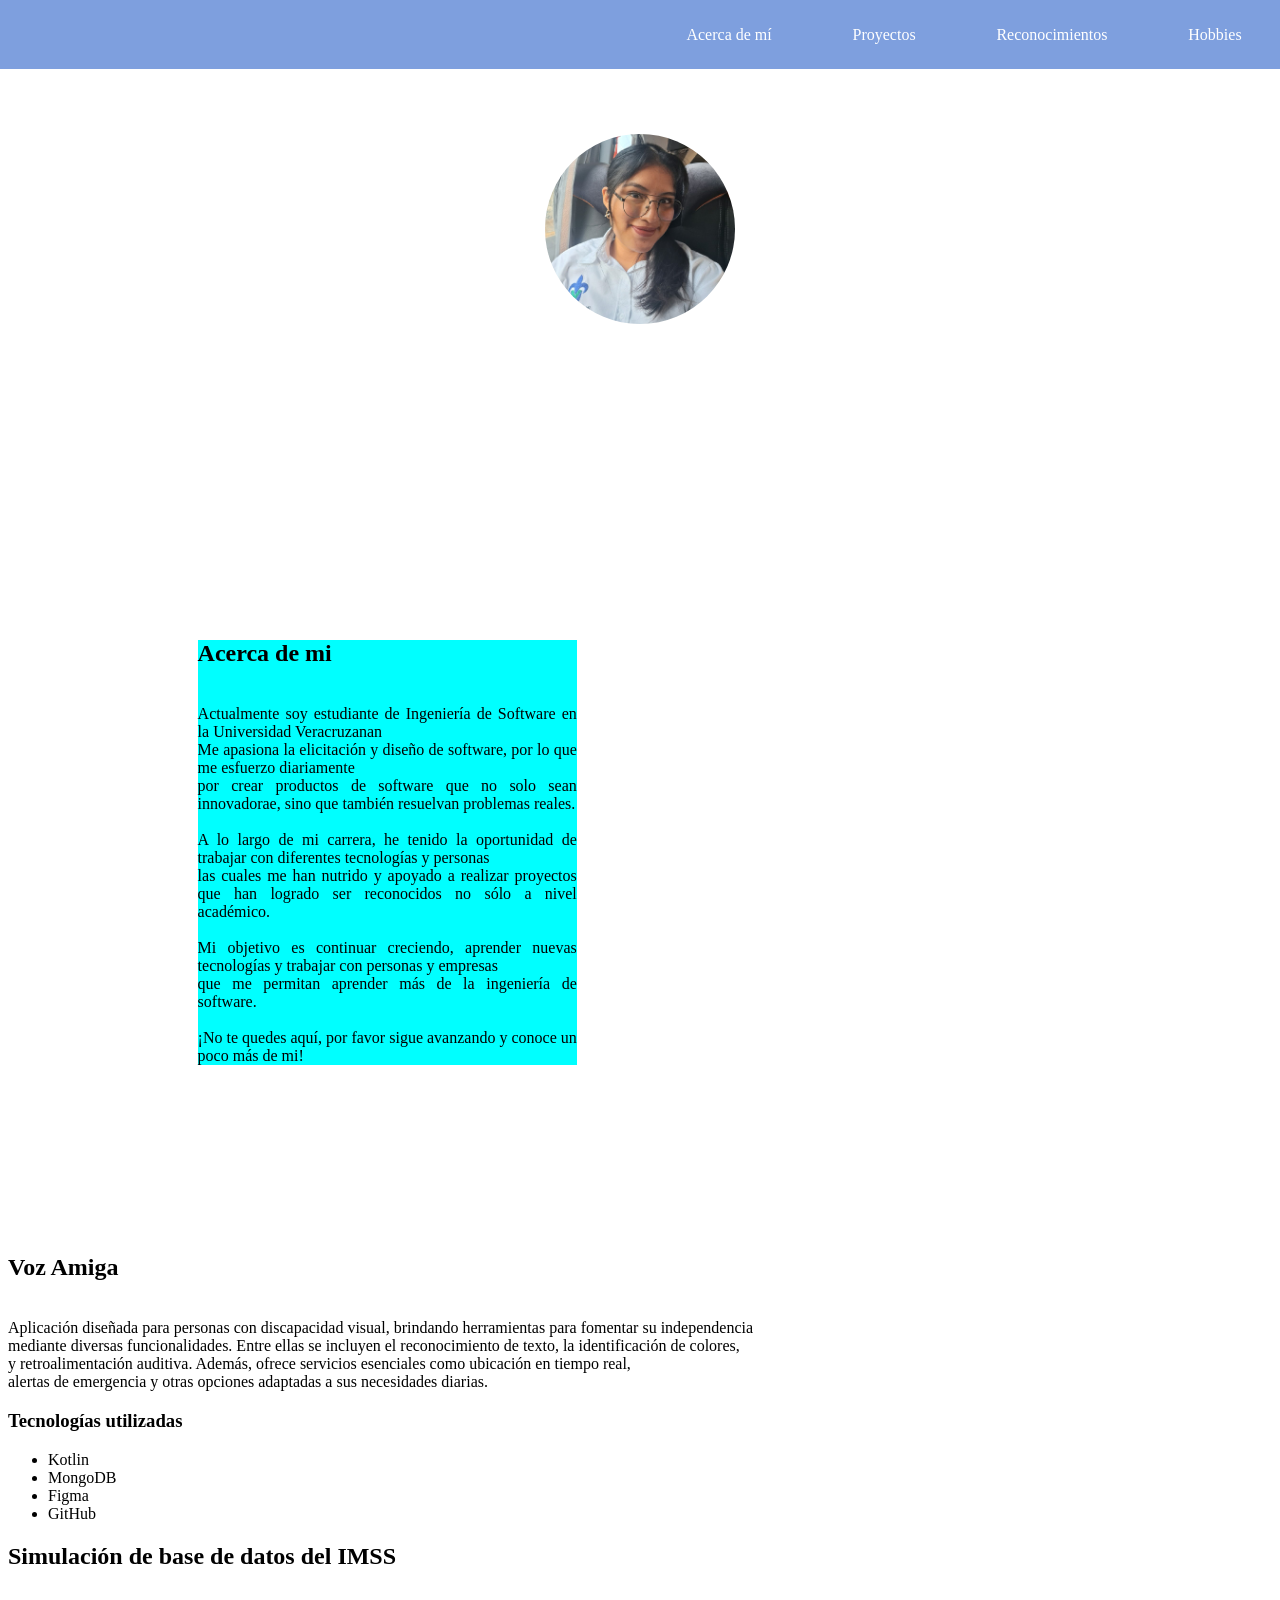
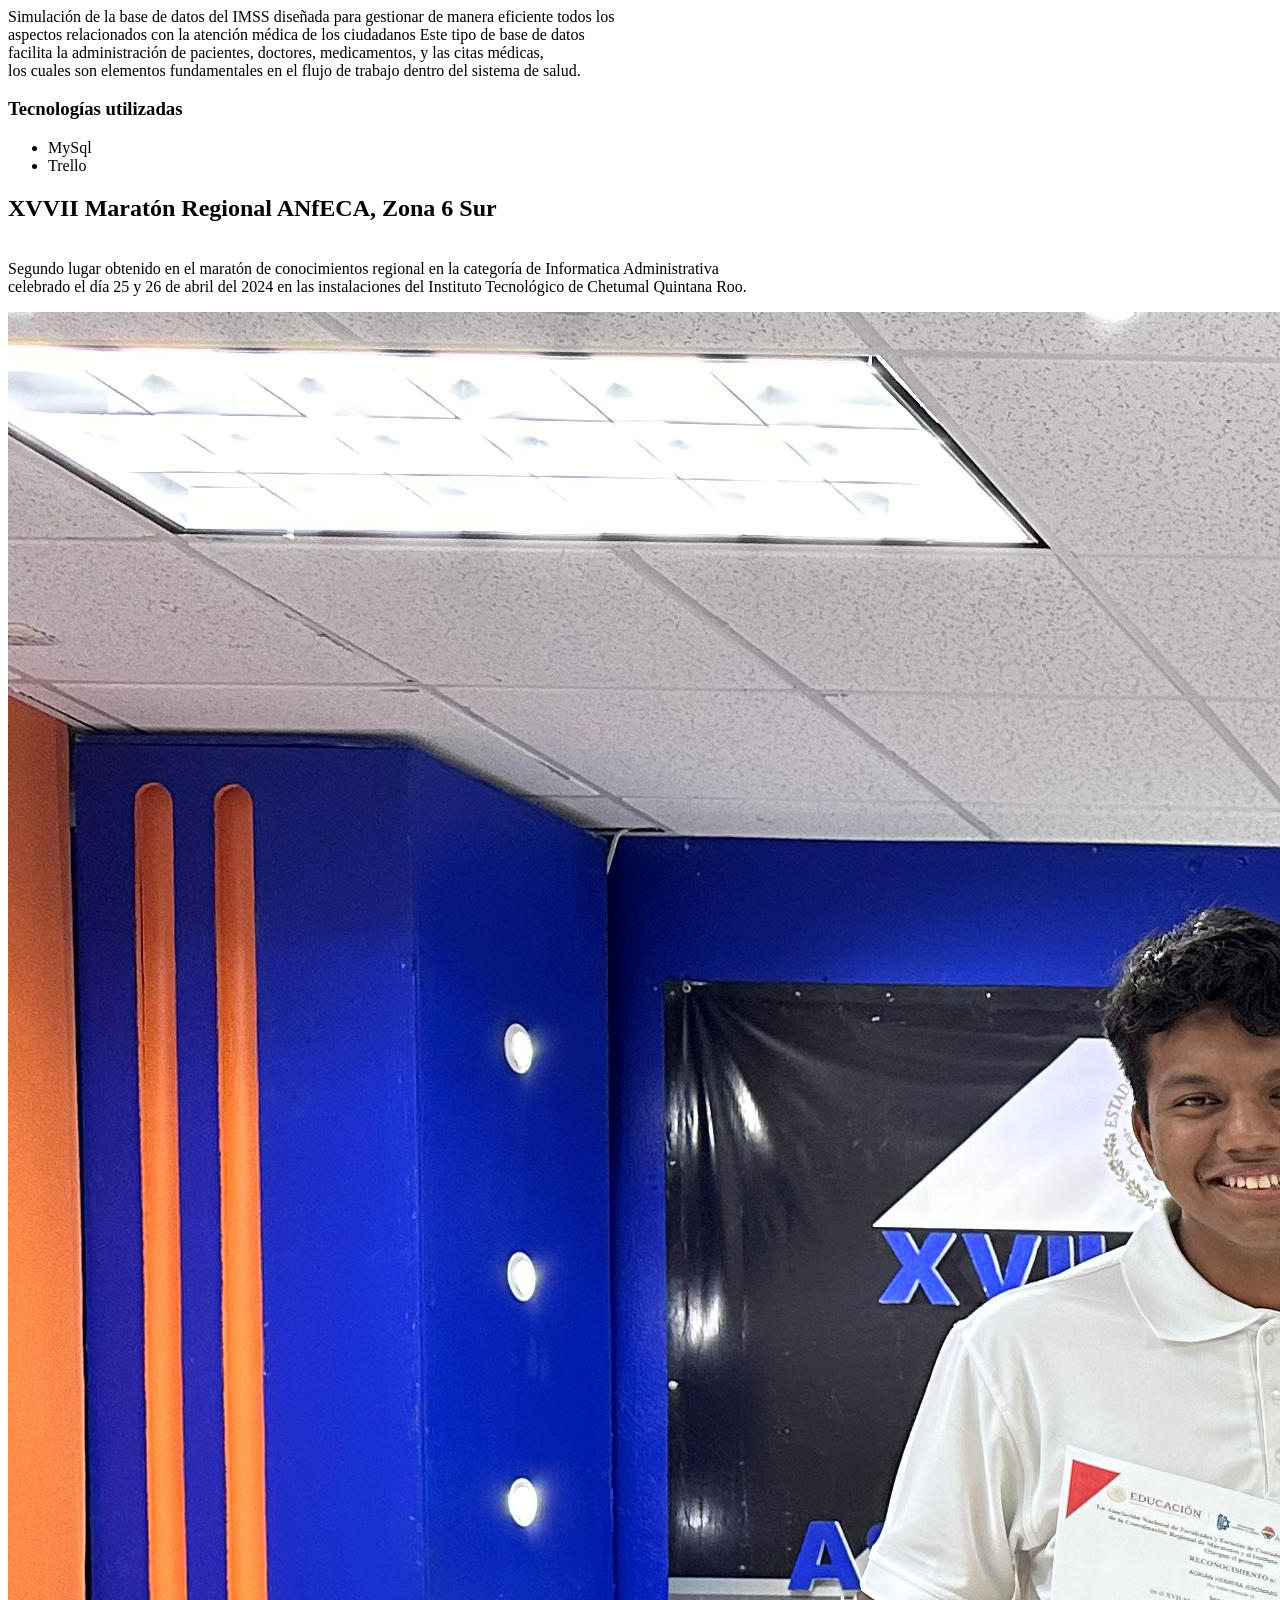
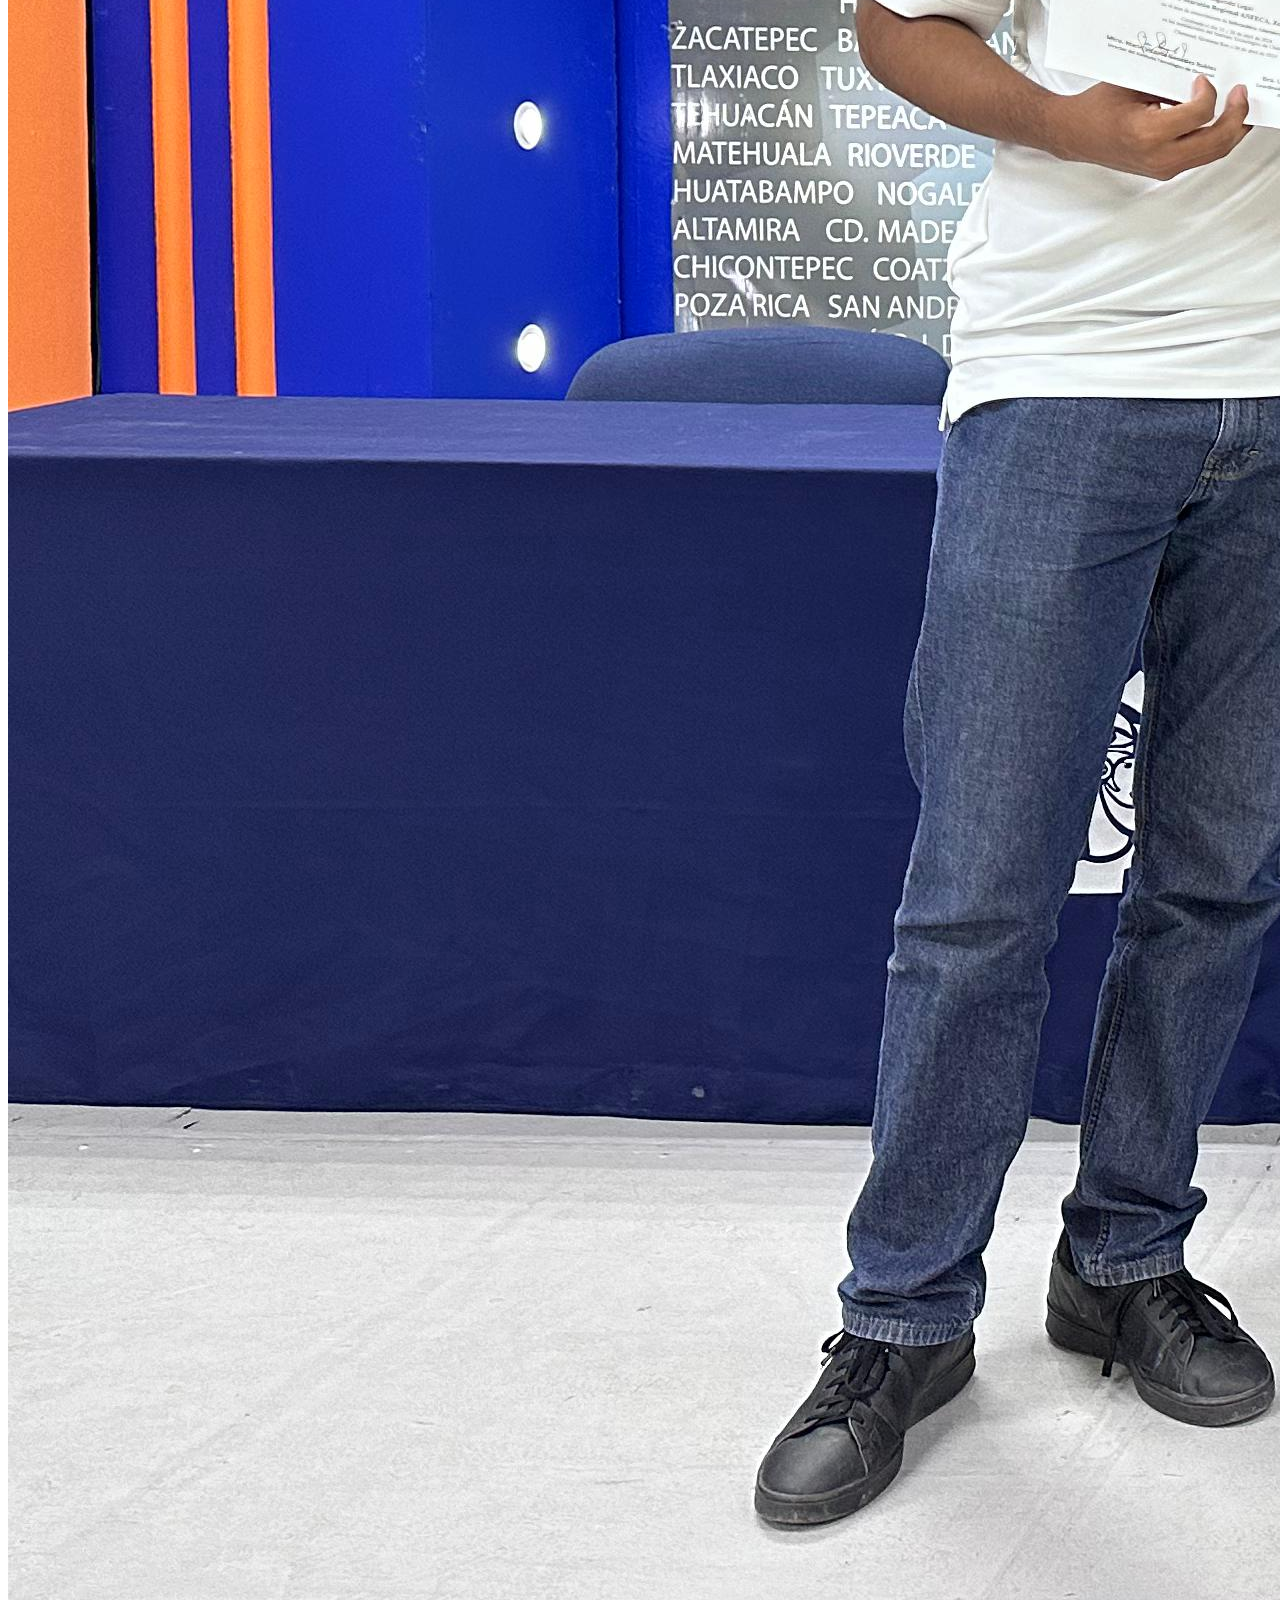
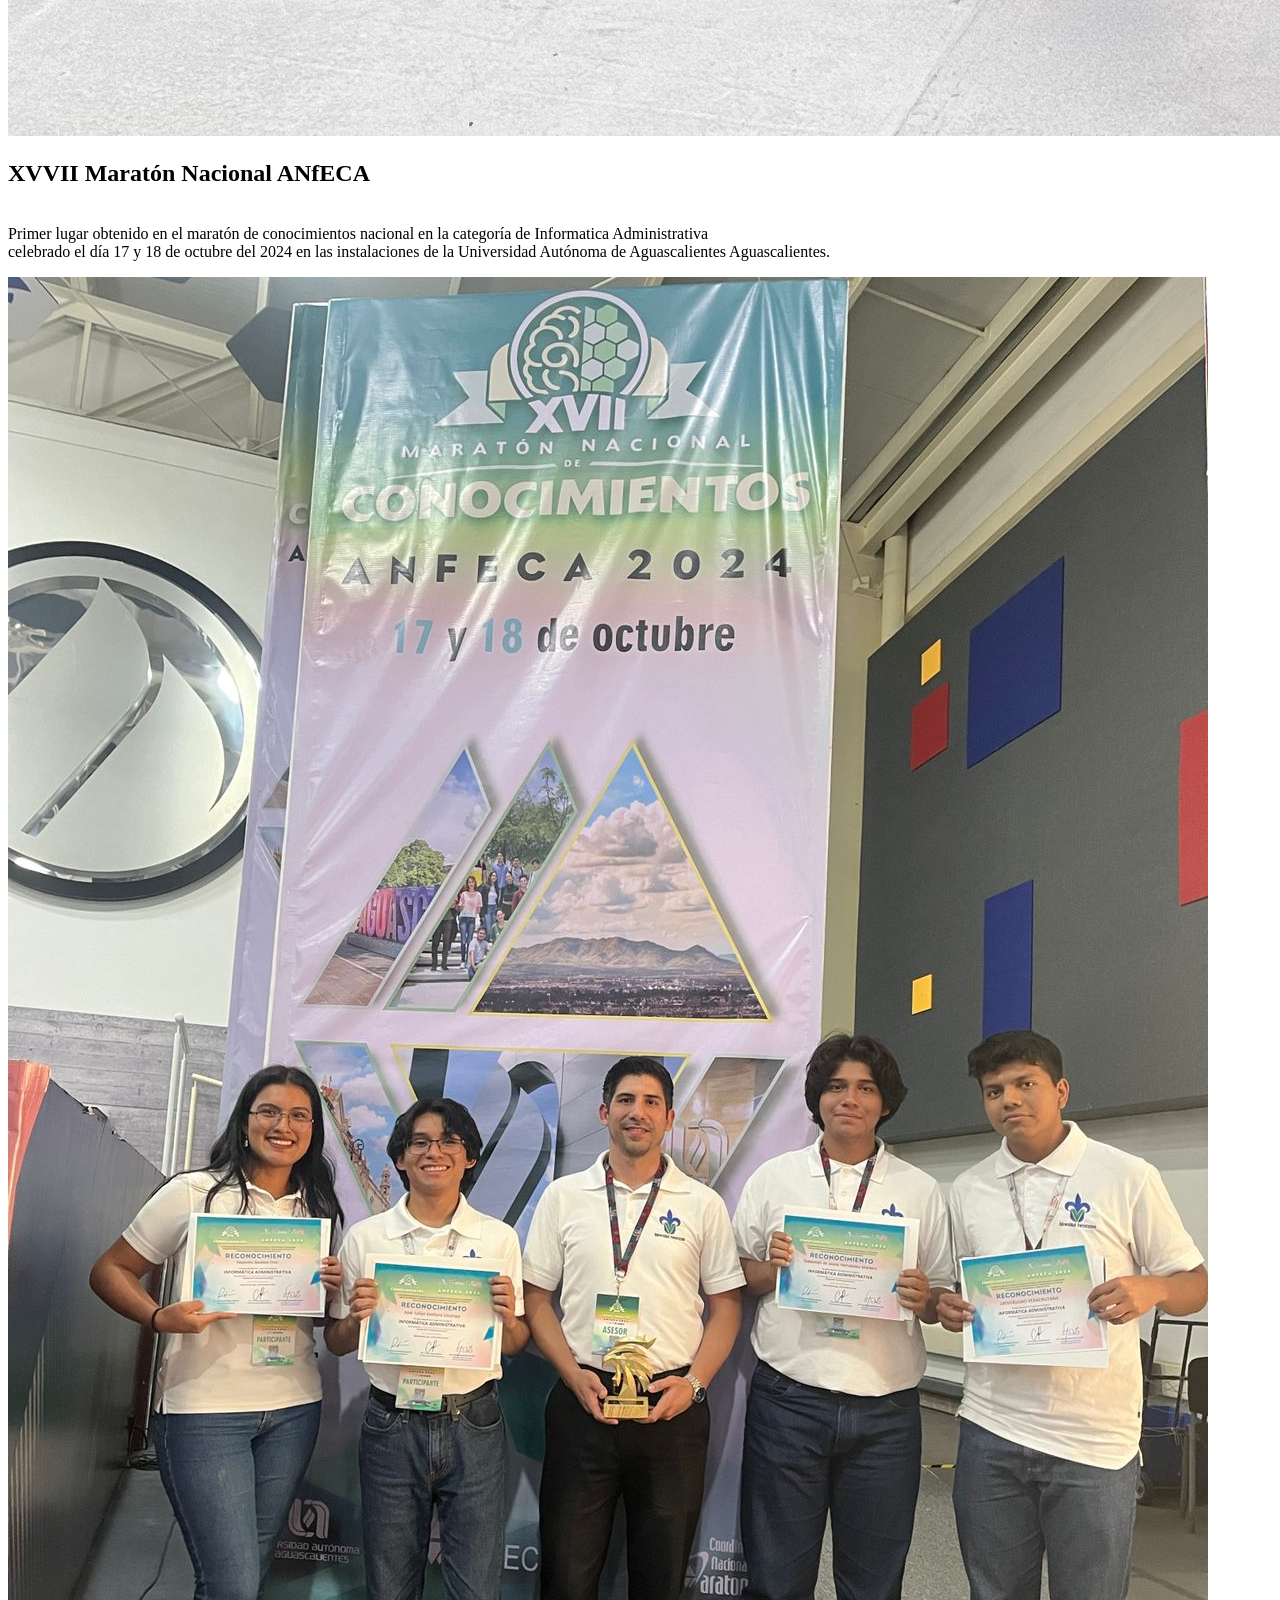
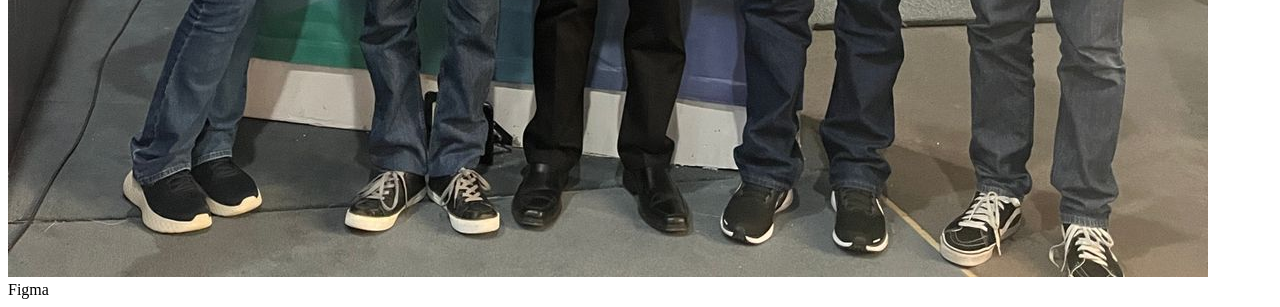
==== Index.html @ a8b4e700 "First Commit" ====
<!DOCTYPE html>
<html lang="en">
<head>
    <meta charset="UTF-8">
    <meta name="viewport" content="width=device-width, initial-scale=1.0">
    <title>Document</title>
    <link rel="stylesheet" href="style.css">
</head>
<body>
    <header id="barra">
        <nav>
            <ul>
                <li> <a href="#">Acerca de mí</a></li>
                <li> <a href="#">Proyectos</a></li>
                <li> <a href="#">Reconocimientos</a></li>
                <li> <a href="#">Hobbies</a></li>
            </ul>
        </nav>
    </header>

    <div class="informacion">

        <div class="icono">
            <img src="Ale-perfil.jpg" alt="Mi perfil" class="perfil">
        </div>
        
        <div class="resumen">

            <h2>Acerca de mi</h2>
            <p>
                Actualmente soy estudiante de Ingeniería de Software en la Universidad Veracruzanan 
                Me apasiona la elicitación y diseño de software, por lo que  me esfuerzo diariamente
                por crear productos de software que no solo sean innovadorae, sino que también resuelvan problemas reales.
                
                A lo largo de mi carrera, he tenido la oportunidad de trabajar con diferentes tecnologías y personas
                las cuales me han nutrido y apoyado a realizar proyectos que han logrado ser reconocidos no sólo a nivel académico. 
                
                Mi objetivo es continuar creciendo, aprender nuevas tecnologías y trabajar con personas y empresas 
                que me permitan aprender más de la ingeniería de software.

                ¡No te quedes aquí, por favor sigue avanzando y conoce un poco más de mi!
            </p>
        </div>
    </div>

    <div class="proyectos">
        <div>
            <h2>Voz Amiga</h2>
            <p>
                Aplicación diseñada para personas con discapacidad visual, brindando herramientas para fomentar su independencia 
                mediante diversas funcionalidades. Entre ellas se incluyen el reconocimiento de texto, la identificación de colores, 
                y retroalimentación auditiva. Además, ofrece servicios esenciales como ubicación en tiempo real, 
                alertas de emergencia y otras opciones adaptadas a sus necesidades diarias.
            </p>
            <h3>Tecnologías utilizadas</h3>
            <ul>
                <li>Kotlin</li>
                <li>MongoDB</li>
                <li>Figma</li>
                <li>GitHub</li>
            </ul>
        </div>
    
        <div>
            <h2>Simulación de base de datos del IMSS</h2>
            <p>
                Simulación de la base de datos del IMSS diseñada para gestionar de manera eficiente todos los 
                aspectos relacionados con la atención médica de los ciudadanos Este tipo de base de datos 
                facilita la administración de pacientes, doctores, medicamentos, y las citas médicas, 
                los cuales son elementos fundamentales en el flujo de trabajo dentro del sistema de salud.
            </p>
            <h3>Tecnologías utilizadas</h3>
            <ul>
                <li>MySql</li>
                <li>Trello</li>
            </ul>
        </div>
    </div>

    <div class="reconocimientos">
        <div>
            <h2>XVVII Maratón Regional ANfECA, Zona 6 Sur</h2>
            <p>
                Segundo lugar obtenido en el maratón de conocimientos regional en la categoría de Informatica Administrativa
                celebrado el día 25 y 26 de abril del 2024 en las instalaciones del Instituto Tecnológico de Chetumal Quintana Roo.
            </p>
            <img src="maraton_regional.jpg" alt="">
        </div>

        <div>
            <h2>XVVII Maratón Nacional ANfECA</h2>
            <p>
                Primer lugar obtenido en el maratón de conocimientos nacional en la categoría de Informatica Administrativa
                celebrado el día 17 y 18 de octubre del 2024 en las instalaciones de la Universidad Autónoma de Aguascalientes Aguascalientes.
            </p>
            <img src="maraton_nacional.jpg" alt="">
        </div>

    </div>

    <div class="hobbies">

    </div>
    
    Figma
</body>
</html>
---- style.css ----
#barra {
    background-color: #7E9FDE;
    
    color: white; /* Color de texto blanco */
    font-size: medium;
    padding: 2% 0; /* Espacio interno superior e inferior */
    width: 100%; /* Ancho completo */
    position: fixed; /* Fija la barra en la pantalla */
    top: 0; /* Posiciona la barra en la parte superior */
    left: 0; /* Posiciona la barra en el lado izquierdo */
    z-index: 1000; /* Asegura que la barra esté sobre otros contenidos */
}

#barra nav ul {
    list-style: none; /* Elimina los puntos de la lista */
    padding: 0;
    margin: 0;
    text-align: right; /* Centra los elementos de la lista */
}

#barra nav ul li {
    display: inline; /* Muestra los elementos de la lista en línea */
    margin: 0 3%; /* Espacio entre los elementos del menú */
}

#barra nav ul li a {
    color: white; /* Color de los enlaces */
    text-decoration: none; /* Elimina el subrayado de los enlaces */
}

p{
    white-space: pre-line;
}

.resumen{
    width: 30%;
    
    margin: 15%;
    background-color: aqua;
    text-align: justify;
    align-items: center;
    justify-content: center;
}

.perfil{
    width: 15%;
    height: 40%;
    border-radius: 50%;
    margin: 10%;
}
.icono{
    margin: 0;
    padding: 0;
    display: flex;
    align-items: center;
    justify-content: center;
}

.informacion{
   
   align-items: center;

}
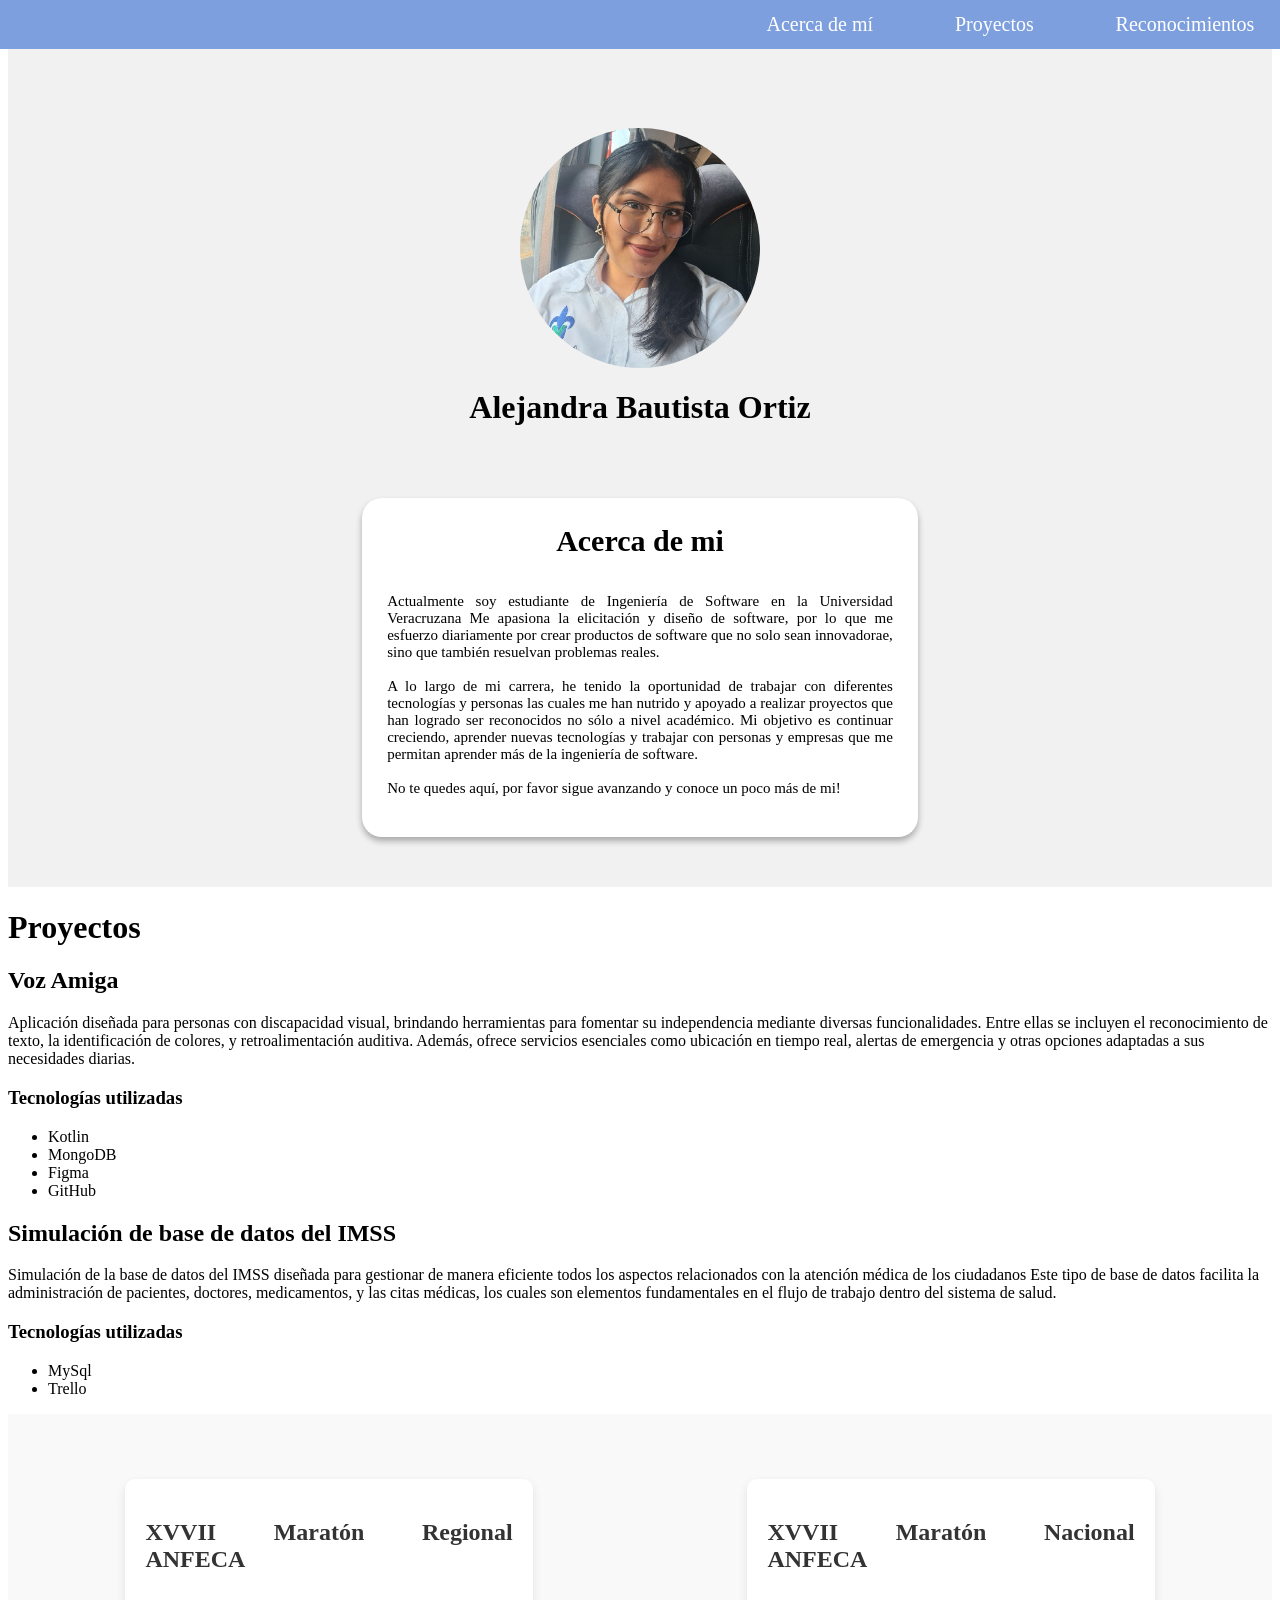
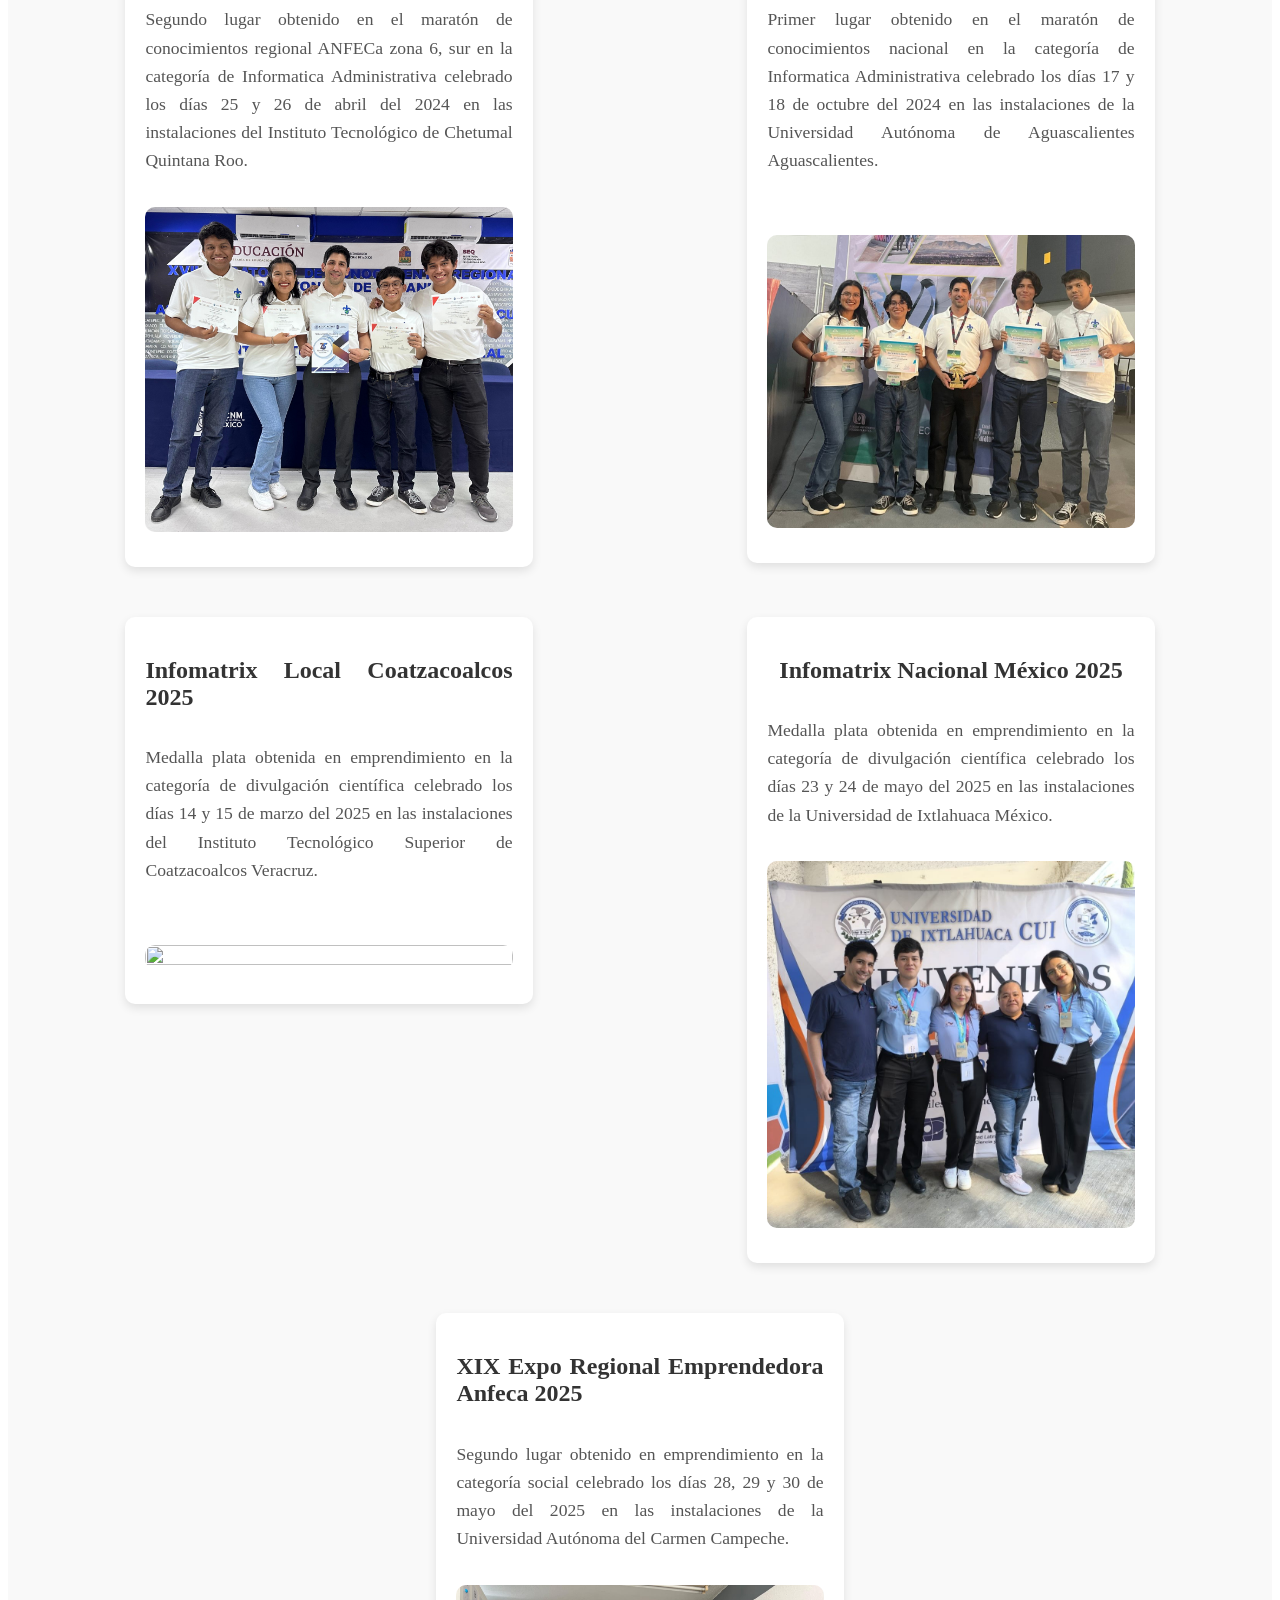
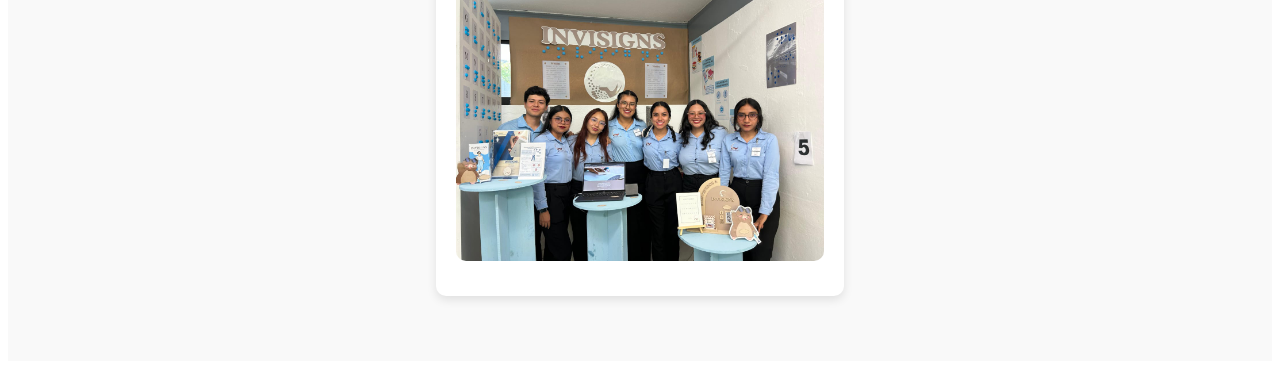
==== commit 283616f5: "Sección 3 terminada" ====
--- a/Index.html
+++ b/Index.html
@@ -10,10 +10,9 @@
     <header id="barra">
         <nav>
             <ul>
-                <li> <a href="#">Acerca de mí</a></li>
-                <li> <a href="#">Proyectos</a></li>
+                <li> <a href="">Acerca de mí</a></li>
+                <li> <a href="#seccion2">Proyectos</a></li>
                 <li> <a href="#">Reconocimientos</a></li>
-                <li> <a href="#">Hobbies</a></li>
             </ul>
         </nav>
     </header>
@@ -22,29 +21,33 @@
 
         <div class="icono">
             <img src="Ale-perfil.jpg" alt="Mi perfil" class="perfil">
+            <h1>Alejandra Bautista Ortiz</h1>
         </div>
         
         <div class="resumen">
 
-            <h2>Acerca de mi</h2>
+            <h1>Acerca de mi</h1>
             <p>
-                Actualmente soy estudiante de Ingeniería de Software en la Universidad Veracruzanan 
+                Actualmente soy estudiante de Ingeniería de Software en la Universidad Veracruzana
                 Me apasiona la elicitación y diseño de software, por lo que  me esfuerzo diariamente
-                por crear productos de software que no solo sean innovadorae, sino que también resuelvan problemas reales.
-                
+                por crear productos de software que no solo sean innovadorae, sino que también resuelvan problemas reales. 
+                <br><br>
                 A lo largo de mi carrera, he tenido la oportunidad de trabajar con diferentes tecnologías y personas
                 las cuales me han nutrido y apoyado a realizar proyectos que han logrado ser reconocidos no sólo a nivel académico. 
                 
                 Mi objetivo es continuar creciendo, aprender nuevas tecnologías y trabajar con personas y empresas 
-                que me permitan aprender más de la ingeniería de software.
-
-                ¡No te quedes aquí, por favor sigue avanzando y conoce un poco más de mi!
-            </p>
+                que me permitan aprender más de la ingeniería de software.<br><br>
+                
+                No te quedes aquí, por favor sigue avanzando y conoce un poco más de mi!
+            </p> 
+            
+            
         </div>
     </div>
 
     <div class="proyectos">
         <div>
+            <h1 id="seccion2">Proyectos</h1>
             <h2>Voz Amiga</h2>
             <p>
                 Aplicación diseñada para personas con discapacidad visual, brindando herramientas para fomentar su independencia 
@@ -78,30 +81,54 @@
     </div>
 
     <div class="reconocimientos">
-        <div>
-            <h2>XVVII Maratón Regional ANfECA, Zona 6 Sur</h2>
+        <div class="evidencia">
+            <h2>XVVII Maratón Regional ANFECA</h2>
             <p>
-                Segundo lugar obtenido en el maratón de conocimientos regional en la categoría de Informatica Administrativa
-                celebrado el día 25 y 26 de abril del 2024 en las instalaciones del Instituto Tecnológico de Chetumal Quintana Roo.
+                Segundo lugar obtenido en el maratón de conocimientos regional ANFECa zona 6, sur 
+                en la categoría de Informatica Administrativa celebrado los días 25 y 26 de 
+                abril del 2024 en las instalaciones del Instituto Tecnológico de Chetumal Quintana Roo.
             </p>
-            <img src="maraton_regional.jpg" alt="">
+            <img src="maraton_regional.jpg" alt="" class="foto">
         </div>
 
-        <div>
-            <h2>XVVII Maratón Nacional ANfECA</h2>
+        <div class="evidencia">
+            <h2>XVVII Maratón Nacional ANFECA</h2>
             <p>
                 Primer lugar obtenido en el maratón de conocimientos nacional en la categoría de Informatica Administrativa
-                celebrado el día 17 y 18 de octubre del 2024 en las instalaciones de la Universidad Autónoma de Aguascalientes Aguascalientes.
+                celebrado los días 17 y 18 de octubre del 2024 en las instalaciones de la Universidad Autónoma de Aguascalientes Aguascalientes.
+                <br><br>
             </p>
-            <img src="maraton_nacional.jpg" alt="">
+            <img src="maraton_nacional.jpg" alt="" class="foto">
+        </div>
+
+        <div class="evidencia">
+            <h2>Infomatrix Local Coatzacoalcos 2025</h2>
+            <p>
+                Medalla plata obtenida en emprendimiento en la categoría de divulgación científica
+                celebrado los días 14 y 15 de marzo del 2025 en las instalaciones del Instituto Tecnológico Superior de Coatzacoalcos Veracruz.
+                <br><br>
+            </p>
+            <img src="local_itesco.JPG" alt="" class="foto">
+        </div>
+
+        <div class="evidencia">
+            <h2>Infomatrix Nacional México 2025</h2>
+            <p>
+                Medalla plata obtenida en emprendimiento en la categoría de divulgación científica
+                celebrado los días 23 y 24 de mayo del 2025 en las instalaciones de la Universidad de Ixtlahuaca México.
+            </p>
+            <img src="nacional_ixtlahuaca.jpg" alt="" class="foto">
+        </div>
+
+        <div class="evidencia">
+            <h2>XIX Expo Regional Emprendedora Anfeca 2025</h2>
+            <p>
+                Segundo lugar obtenido en emprendimiento en la categoría social
+                celebrado los días 28, 29 y 30 de mayo del 2025 en las instalaciones de la Universidad Autónoma del Carmen Campeche.
+            </p>
+            <img src="cd_carmen.jpg" alt="" class="foto">
         </div>
 
     </div>
-
-    <div class="hobbies">
-
-    </div>
-    
-    Figma
 </body>
 </html>
--- a/style.css
+++ b/style.css
@@ -1,9 +1,8 @@
 #barra {
     background-color: #7E9FDE;
-    
     color: white; /* Color de texto blanco */
-    font-size: medium;
-    padding: 2% 0; /* Espacio interno superior e inferior */
+    font-size: 20px;
+    padding: 1%; /* Espacio interno superior e inferior */
     width: 100%; /* Ancho completo */
     position: fixed; /* Fija la barra en la pantalla */
     top: 0; /* Posiciona la barra en la parte superior */
@@ -28,36 +27,144 @@
     text-decoration: none; /* Elimina el subrayado de los enlaces */
 }
 
-p{
-    white-space: pre-line;
-}
+
 
 .resumen{
-    width: 30%;
-    
-    margin: 15%;
-    background-color: aqua;
+    width: 40%;
+    height: 40%;
+    margin-top: 4%;
+    padding: 2%;
+    padding-top: 5px;
+    background-color: rgb(255, 255, 255);
     text-align: justify;
     align-items: center;
     justify-content: center;
+    display: flex;
+    flex-direction: column;
+    font-size: 15px;
+    border-radius: 20px;
+    box-shadow: 0px 4px 6px rgba(0, 0, 0, 0.3);
 }
 
+
 .perfil{
-    width: 15%;
-    height: 40%;
+    width: 30%;
+    height: 30%;
     border-radius: 50%;
-    margin: 10%;
+    margin-top: 15%;
 }
 .icono{
-    margin: 0;
+
     padding: 0;
     display: flex;
     align-items: center;
     justify-content: center;
+    display: flex;
+    flex-direction: column;
 }
 
 .informacion{
-   
-   align-items: center;
+    display: flex;
+    flex-direction: column;
+    align-items: center;
+    background-color: #f1f1f1;
+    padding-bottom: 4%;
 
 }
+
+.evidencia{
+    width: 30%;
+    height: 40%;
+    margin: 15px auto;
+    padding: 20px;
+    background-color: #fff;
+    display: flex;
+    flex-direction: column;
+    align-items: center;
+    justify-content: center;
+    text-align: justify;
+    border-radius: 10px;  
+    box-shadow: 0px 4px 10px rgba(0, 0, 0, 0.1);
+    transition: box-shadow 0.3s ease;
+}
+.foto{
+     width:80% ;
+     height: 50%;                    /* Ajustar para que la foto no ocupe todo el espacio */
+     object-fit: scale-down;  
+     margin: 15px;
+}
+
+.seccion2{
+    padding-top: 5%;
+}
+
+/* Estilos para las evidencias (reconocimientos) */
+.reconocimientos {
+  padding: 50px 20px;
+  background-color: #f9f9f9;
+  display: flex;           /* Usamos flexbox para organizar las tarjetas */
+  flex-wrap: wrap;   
+  justify-content: center;  
+  gap: 20px;      
+}
+
+.evidencia:hover {
+  box-shadow: 0px 8px 15px rgba(0, 0, 0, 0.2); /* Efecto hover para las tarjetas */
+}
+
+.evidencia h2 {
+  font-size: 1.5em;
+  color: #333;
+  margin-bottom: 15px;
+}
+
+.evidencia p {
+  font-size: 1.1em;
+  color: #555;
+  line-height: 1.6;
+}
+
+.foto {
+  width: 100%;
+  height: 40%;
+  border-radius: 10px;
+  margin-top: 15px;
+}
+
+/* Estilo de los enlaces */
+a {
+  color: #4C6BFF;
+  text-decoration: none;
+}
+
+a:hover {
+  text-decoration: underline;
+}
+
+/* Diseño responsive */
+@media (max-width: 768px) {
+  .informacion {
+    flex-direction: column;
+    align-items: center;
+  }
+
+  .icono {
+    margin-bottom: 20px;
+  }
+
+  .resumen {
+    max-width: 100%;
+  }
+
+  .proyectos h1 {
+    font-size: 2em;
+  }
+
+  .proyectos h2 {
+    font-size: 1.5em;
+  }
+
+  .evidencia {
+    width: 90%; /* Aumentar el tamaño de las tarjetas en pantallas pequeñas */
+  }
+}
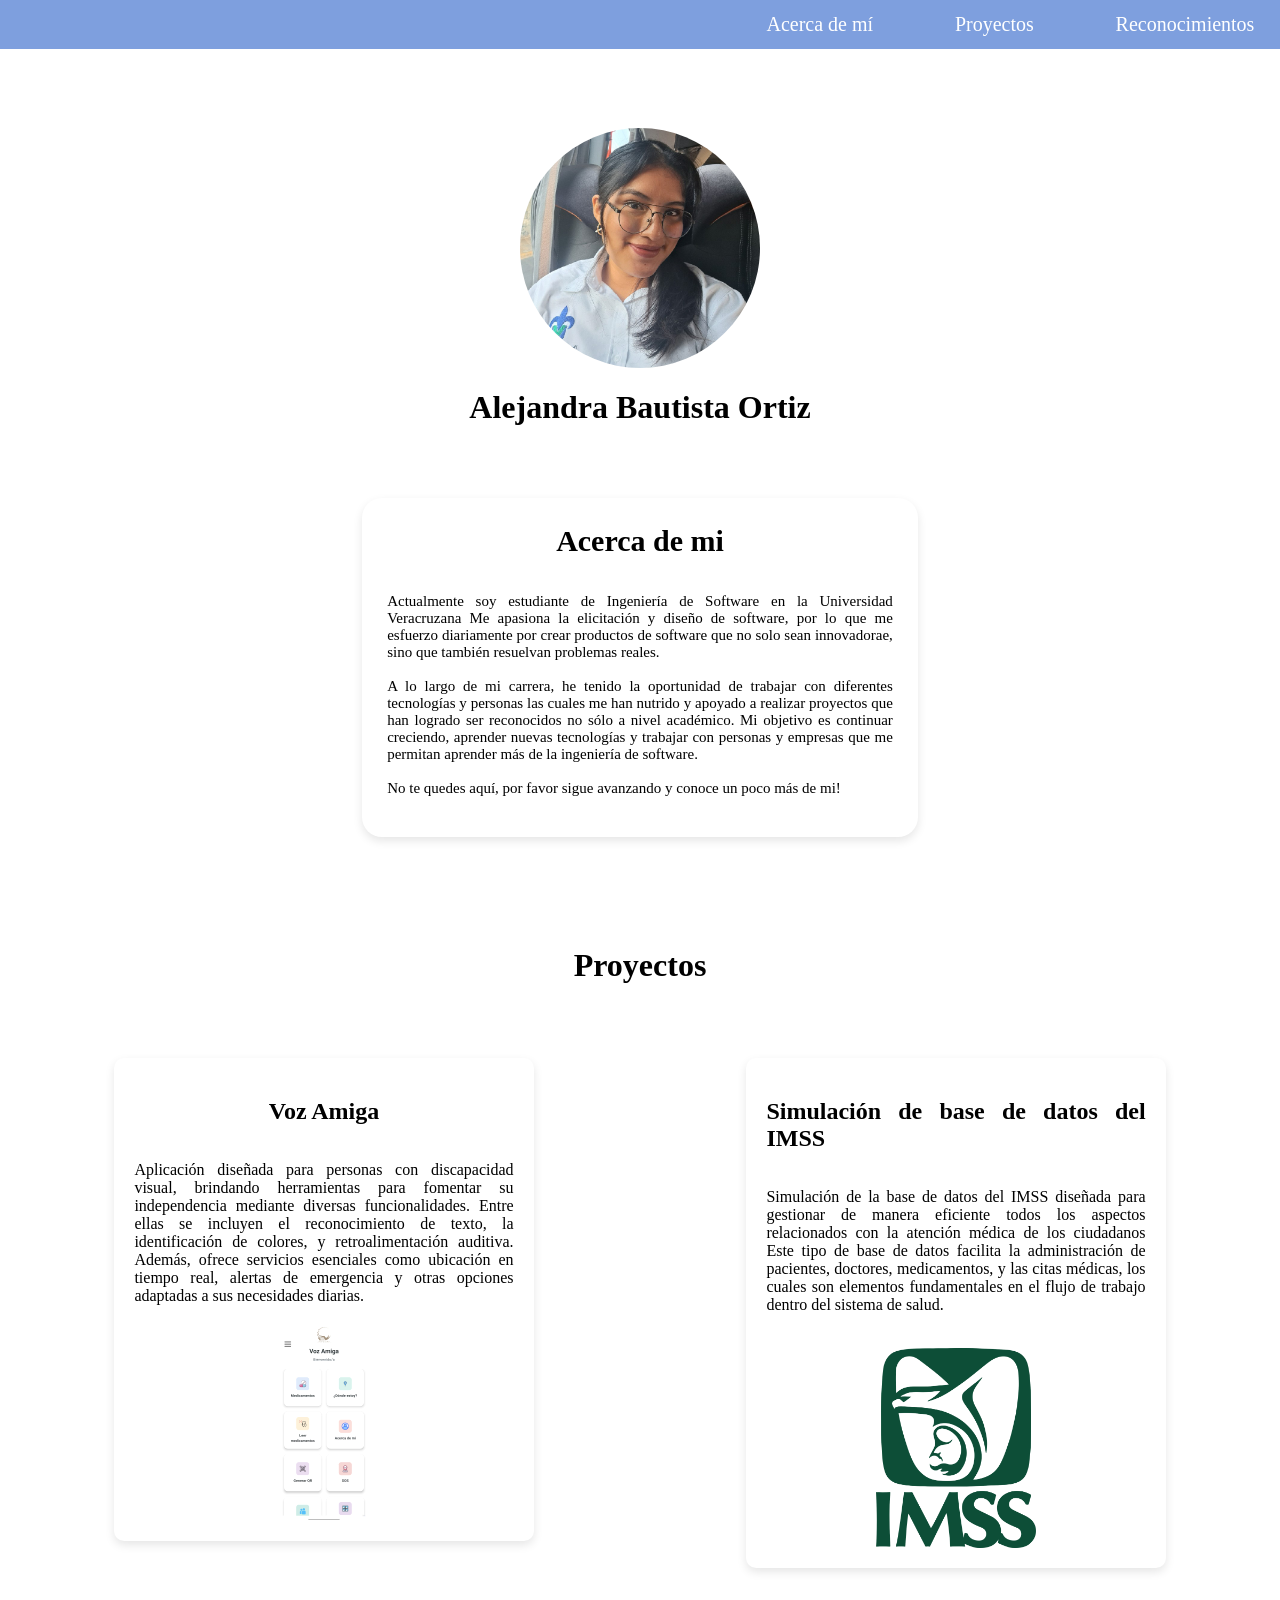
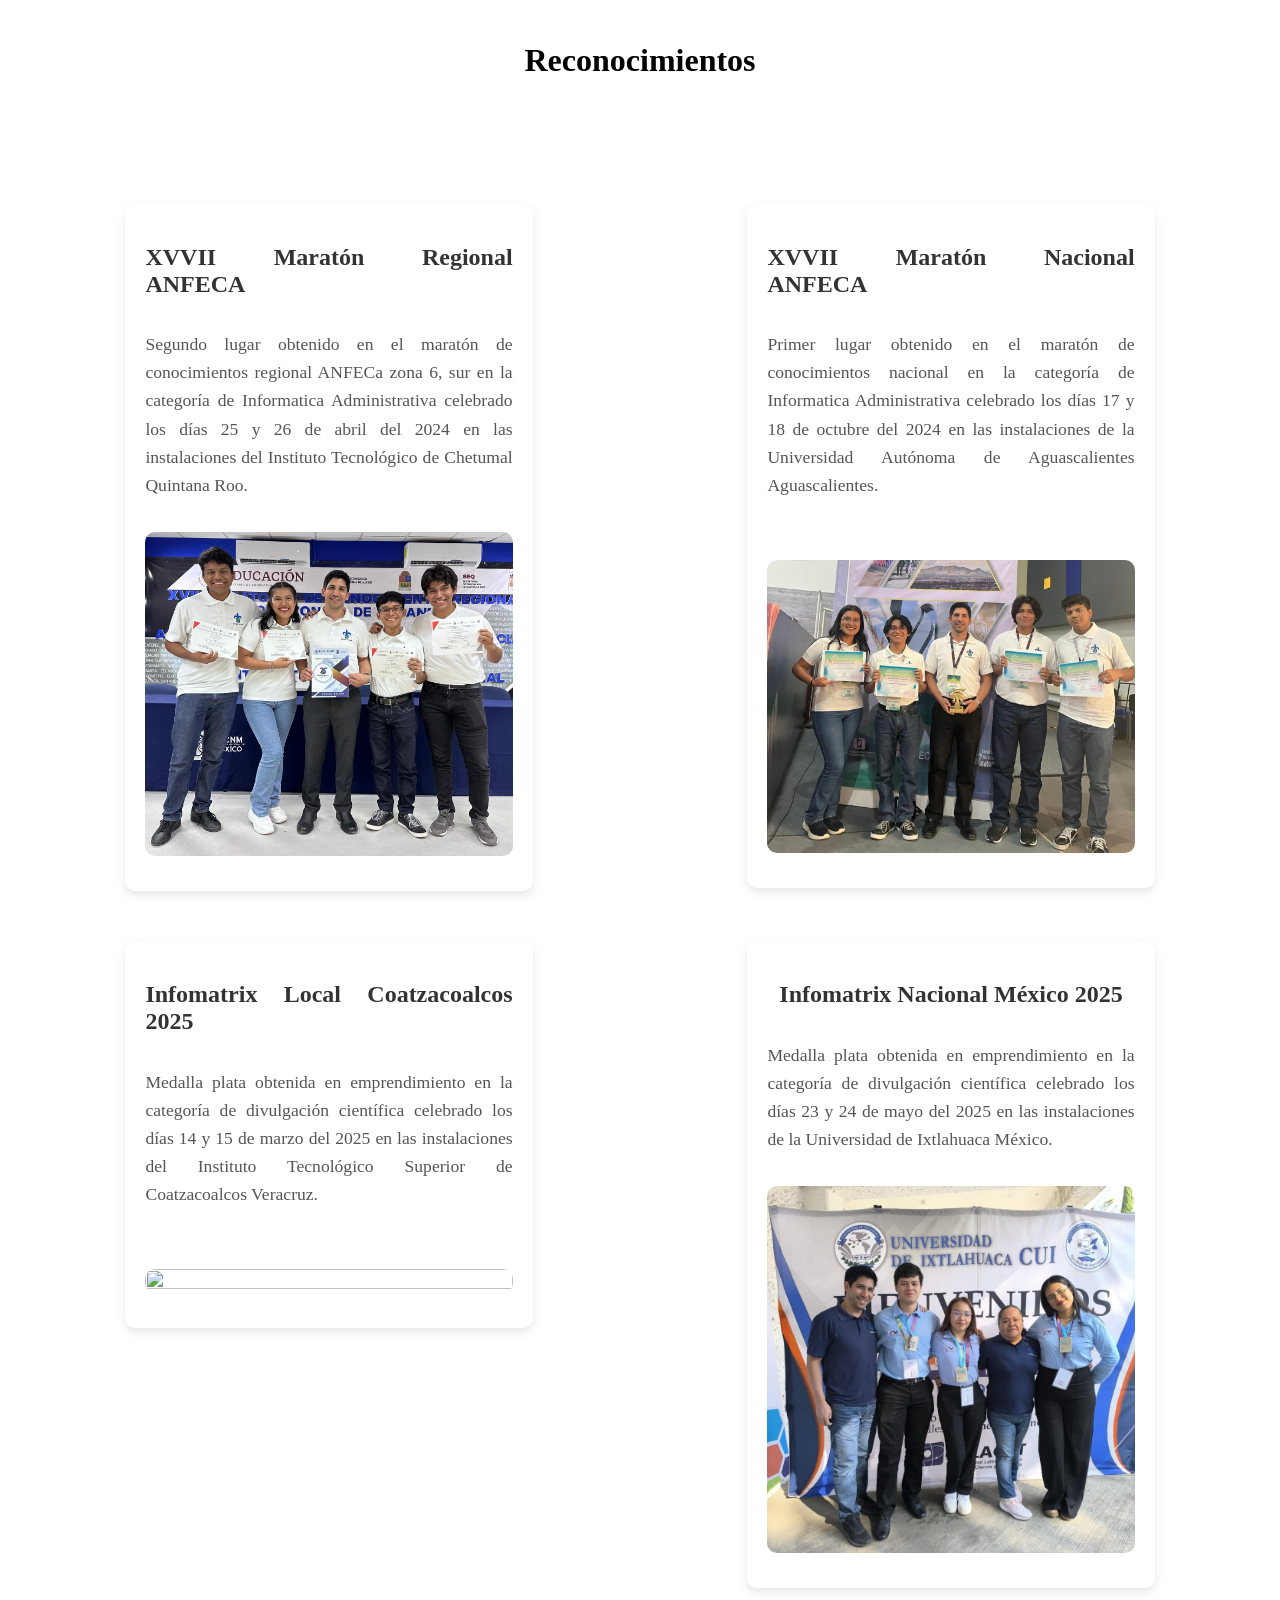
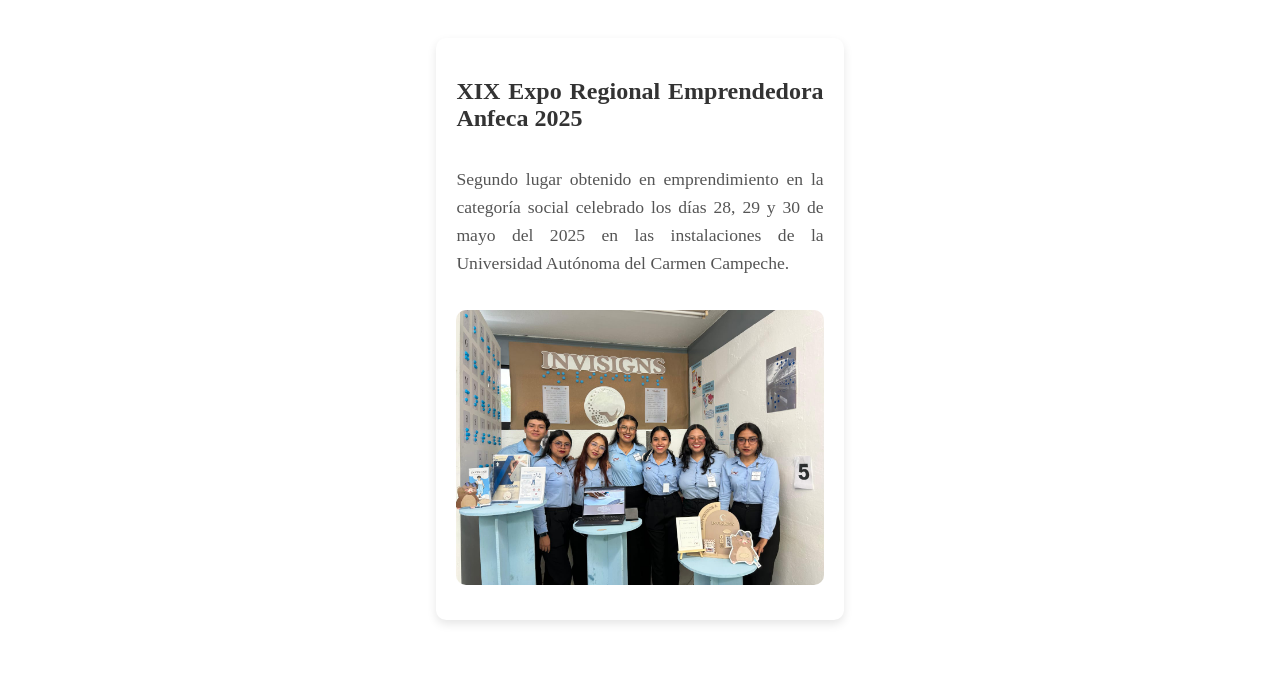
==== commit 1e4d0424: "Last commit" ====
--- a/Index.html
+++ b/Index.html
@@ -12,7 +12,7 @@
             <ul>
                 <li> <a href="">Acerca de mí</a></li>
                 <li> <a href="#seccion2">Proyectos</a></li>
-                <li> <a href="#">Reconocimientos</a></li>
+                <li> <a href="#seccion3">Reconocimientos</a></li>
             </ul>
         </nav>
     </header>
@@ -44,10 +44,13 @@
             
         </div>
     </div>
+    <div class="seccion2" id="seccion2">
+        <h1>Proyectos</h1>
+    </div>
 
     <div class="proyectos">
-        <div>
-            <h1 id="seccion2">Proyectos</h1>
+
+        <div class="proyecto">
             <h2>Voz Amiga</h2>
             <p>
                 Aplicación diseñada para personas con discapacidad visual, brindando herramientas para fomentar su independencia 
@@ -55,30 +58,24 @@
                 y retroalimentación auditiva. Además, ofrece servicios esenciales como ubicación en tiempo real, 
                 alertas de emergencia y otras opciones adaptadas a sus necesidades diarias.
             </p>
-            <h3>Tecnologías utilizadas</h3>
-            <ul>
-                <li>Kotlin</li>
-                <li>MongoDB</li>
-                <li>Figma</li>
-                <li>GitHub</li>
-            </ul>
+            <img src="voz.jpg" alt="" class="tecno">
         </div>
     
-        <div>
+        <div class="proyecto">
             <h2>Simulación de base de datos del IMSS</h2>
             <p>
                 Simulación de la base de datos del IMSS diseñada para gestionar de manera eficiente todos los 
                 aspectos relacionados con la atención médica de los ciudadanos Este tipo de base de datos 
                 facilita la administración de pacientes, doctores, medicamentos, y las citas médicas, 
                 los cuales son elementos fundamentales en el flujo de trabajo dentro del sistema de salud.
-            </p>
-            <h3>Tecnologías utilizadas</h3>
-            <ul>
-                <li>MySql</li>
-                <li>Trello</li>
-            </ul>
+            </p><br>
+            <img src="imss.png" alt="" class="tecno">
         </div>
     </div>
+    
+    <div class="seccion3" id="seccion3">
+            <h1>Reconocimientos</h1>
+        </div>
 
     <div class="reconocimientos">
         <div class="evidencia">
--- a/style.css
+++ b/style.css
@@ -35,7 +35,6 @@
     margin-top: 4%;
     padding: 2%;
     padding-top: 5px;
-    background-color: rgb(255, 255, 255);
     text-align: justify;
     align-items: center;
     justify-content: center;
@@ -43,7 +42,8 @@
     flex-direction: column;
     font-size: 15px;
     border-radius: 20px;
-    box-shadow: 0px 4px 6px rgba(0, 0, 0, 0.3);
+    box-shadow: 0px 4px 10px rgba(0, 0, 0, 0.1);
+    transition: box-shadow 0.3s ease; 
 }
 
 
@@ -67,7 +67,6 @@
     display: flex;
     flex-direction: column;
     align-items: center;
-    background-color: #f1f1f1;
     padding-bottom: 4%;
 
 }
@@ -87,6 +86,28 @@
     box-shadow: 0px 4px 10px rgba(0, 0, 0, 0.1);
     transition: box-shadow 0.3s ease;
 }
+
+.proyecto{
+   width: 30%;
+    height: 40%;
+    margin: 15px auto;
+    padding: 20px;
+    background-color: #fff;
+    display: flex;
+    flex-direction: column;
+    align-items: center;
+    justify-content: center;
+    text-align: justify;
+    border-radius: 10px;  
+    box-shadow: 0px 4px 10px rgba(0, 0, 0, 0.1);
+    transition: box-shadow 0.3s ease; 
+}
+
+.proyectos{
+    display: flex;           /* Usamos flexbox para organizar las tarjetas */
+  flex-wrap: wrap;   
+  justify-content: center;  
+}
 .foto{
      width:80% ;
      height: 50%;                    /* Ajustar para que la foto no ocupe todo el espacio */
@@ -94,14 +115,31 @@
      margin: 15px;
 }
 
+.tecno{
+    object-fit: contain;
+    width:2000px ;
+    height: 200px;
+}
+
 .seccion2{
-    padding-top: 5%;
+    padding-top: 3%;
+    align-items:center;
+    display: flex;
+    flex-direction: column;
+    padding-bottom: 3%;
+}
+
+.seccion3{
+    padding-top: 3%;
+    align-items:center;
+    display: flex;
+    flex-direction: column;
+    padding-bottom: 3%;
 }
 
 /* Estilos para las evidencias (reconocimientos) */
 .reconocimientos {
   padding: 50px 20px;
-  background-color: #f9f9f9;
   display: flex;           /* Usamos flexbox para organizar las tarjetas */
   flex-wrap: wrap;   
   justify-content: center;  
@@ -112,6 +150,13 @@
   box-shadow: 0px 8px 15px rgba(0, 0, 0, 0.2); /* Efecto hover para las tarjetas */
 }
 
+.proyecto:hover{
+    box-shadow: 0px 8px 15px rgba(0, 0, 0, 0.2);
+}
+
+.resumen:hover{
+    box-shadow: 0px 8px 15px rgba(0, 0, 0, 0.2);
+}
 .evidencia h2 {
   font-size: 1.5em;
   color: #333;
@@ -166,5 +211,22 @@
 
   .evidencia {
     width: 90%; /* Aumentar el tamaño de las tarjetas en pantallas pequeñas */
-  }
-}
+    
+  }
+
+  .evidencia:hover {
+    box-shadow: 0 8px 18px rgba(0, 0, 0, 0.2);
+    transform: translateY(-10px); /* Efecto de elevación al hacer hover */
+
+  }
+
+  .proyecto:hover {
+    box-shadow: 0 8px 18px rgba(0, 0, 0, 0.2);
+    transform: translateY(-10px); /* Efecto de elevación al hacer hover */
+  }
+
+  .resumen:hover {
+    box-shadow: 0 8px 18px rgba(0, 0, 0, 0.2);
+    transform: translateY(-10px); /* Efecto de elevación al hacer hover */
+  }  
+}
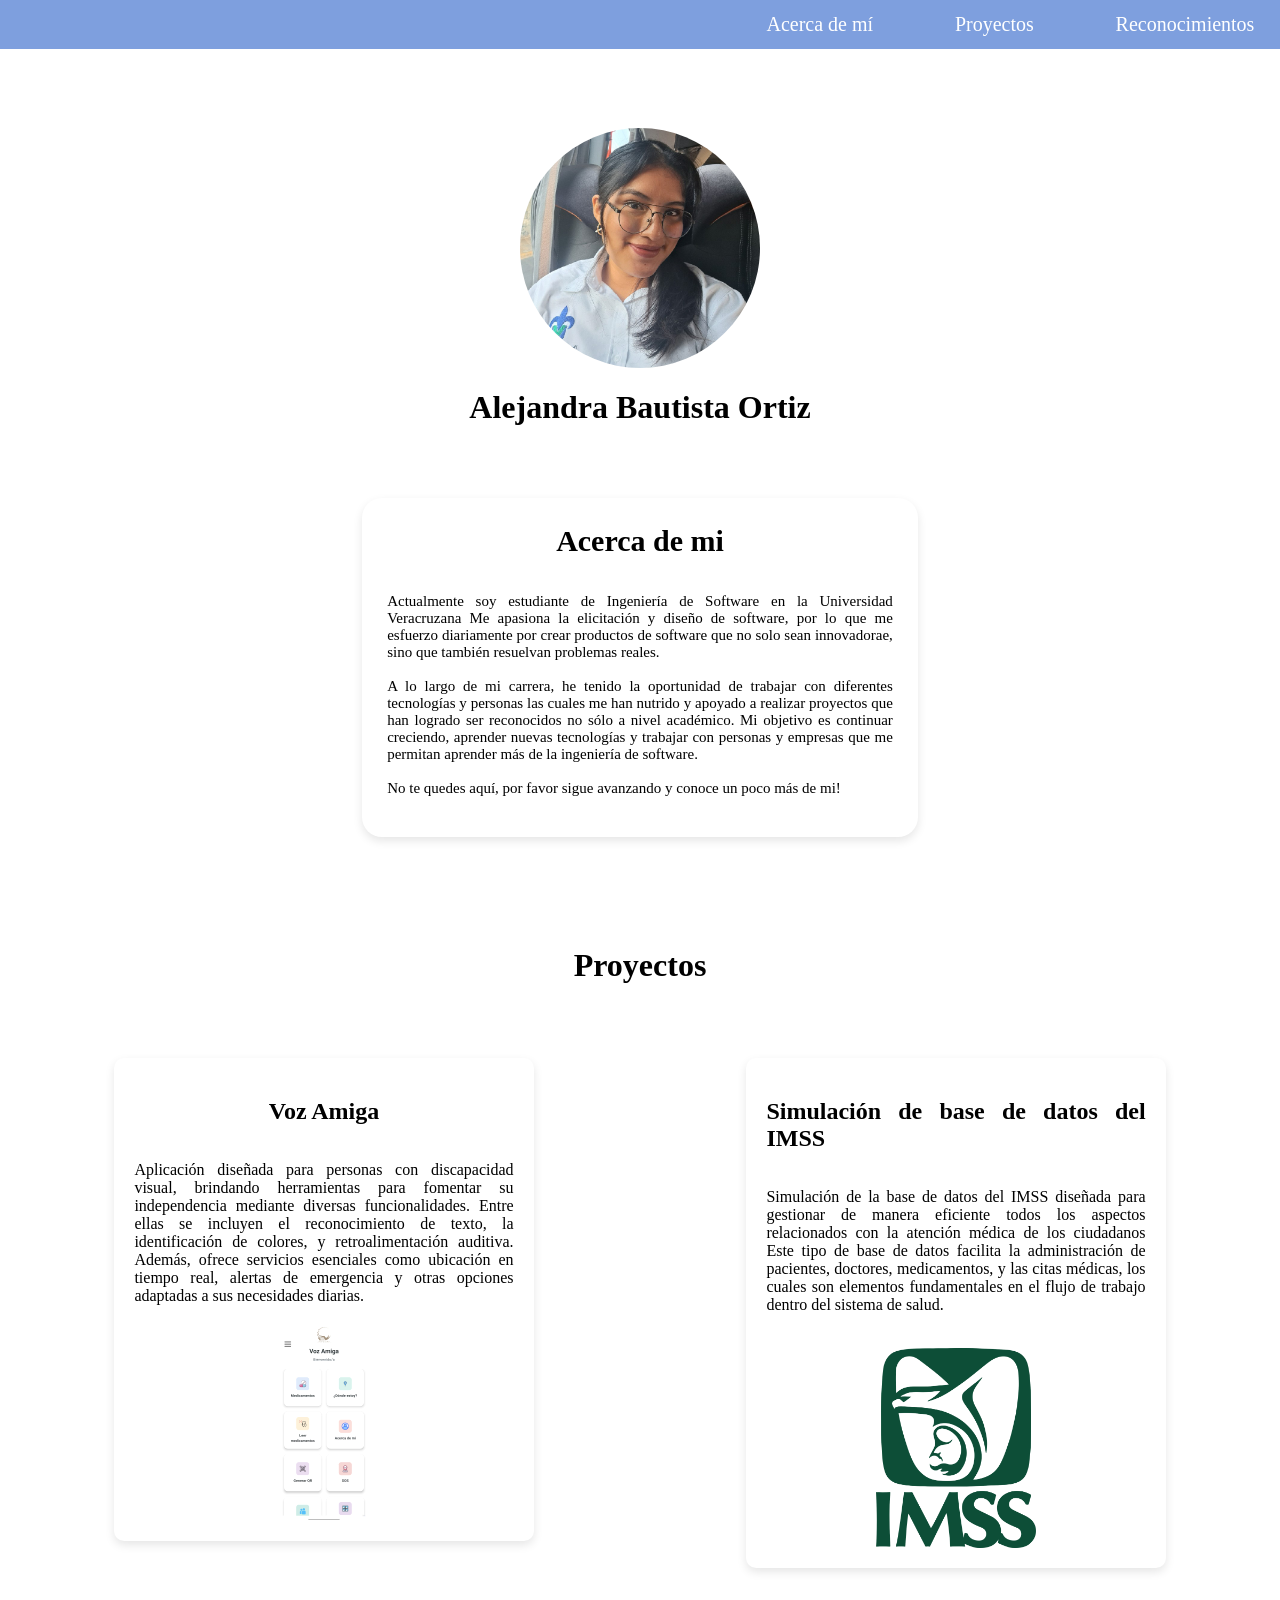
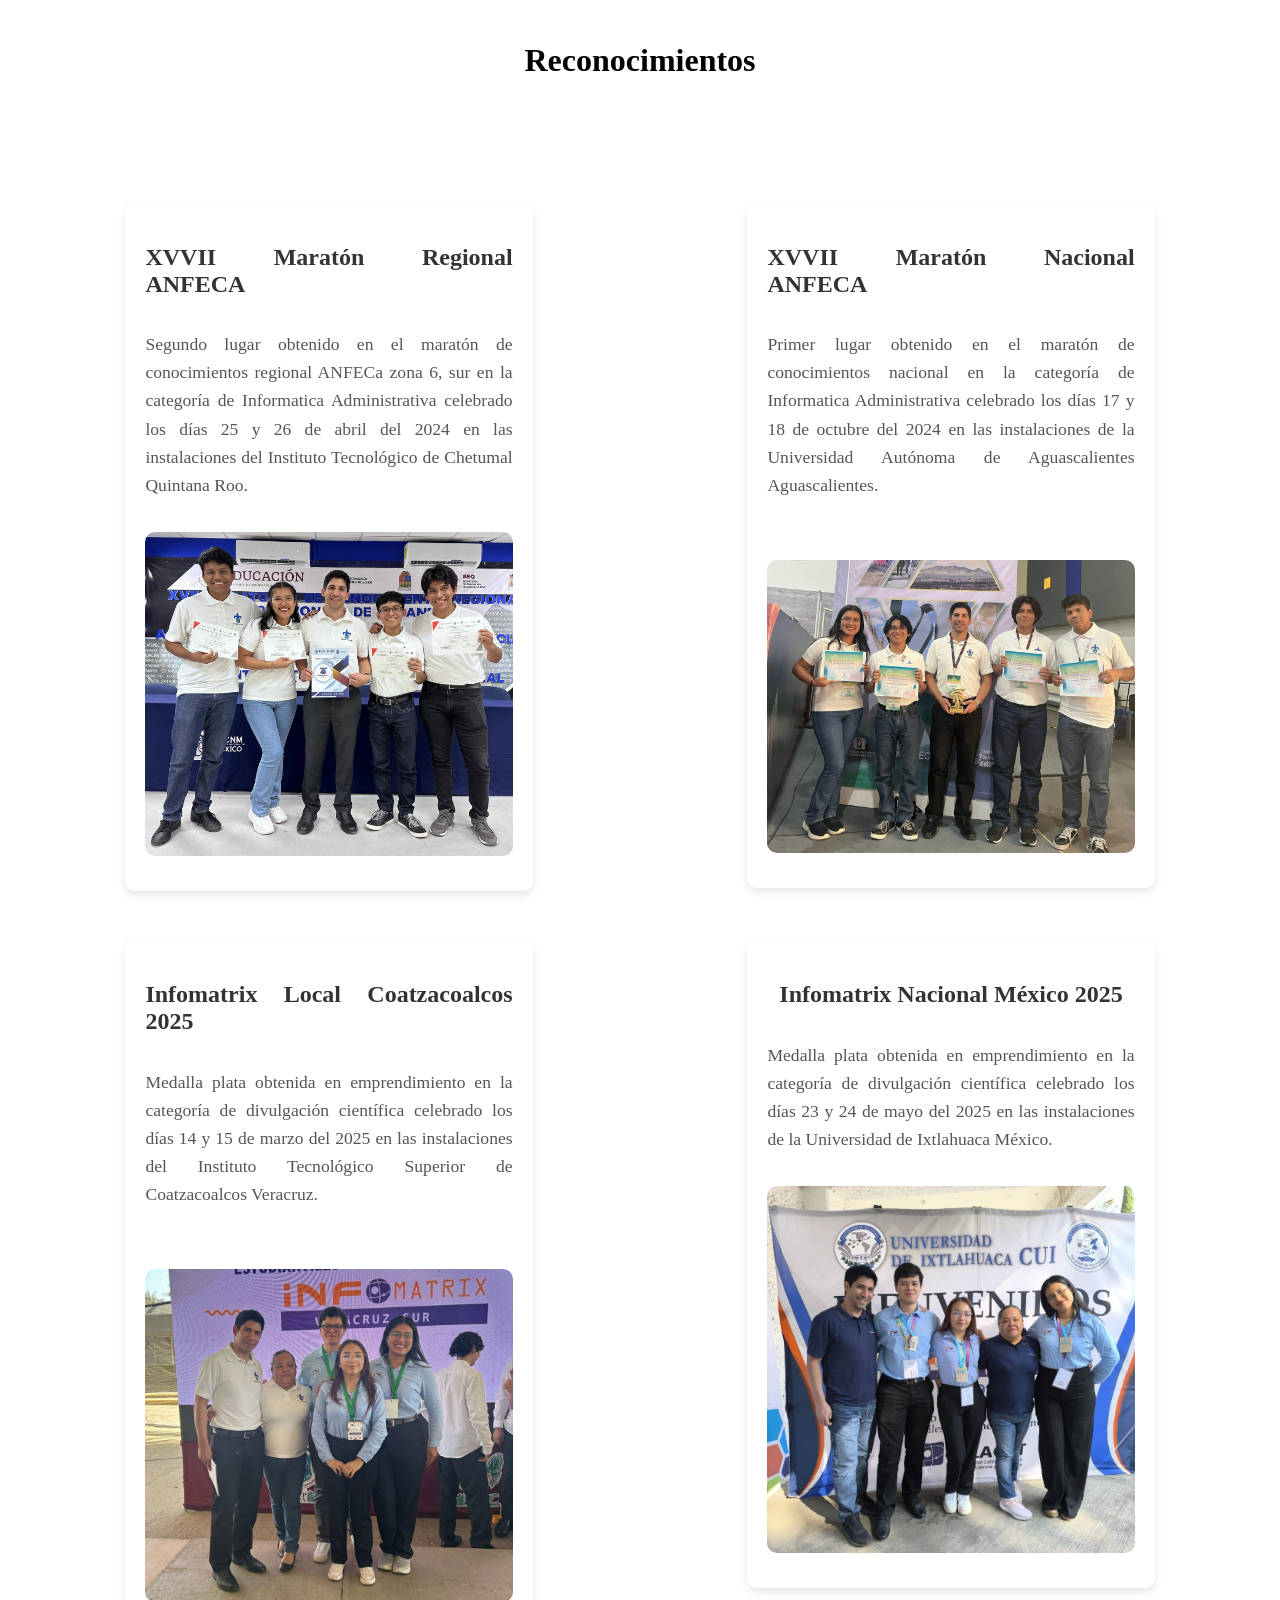
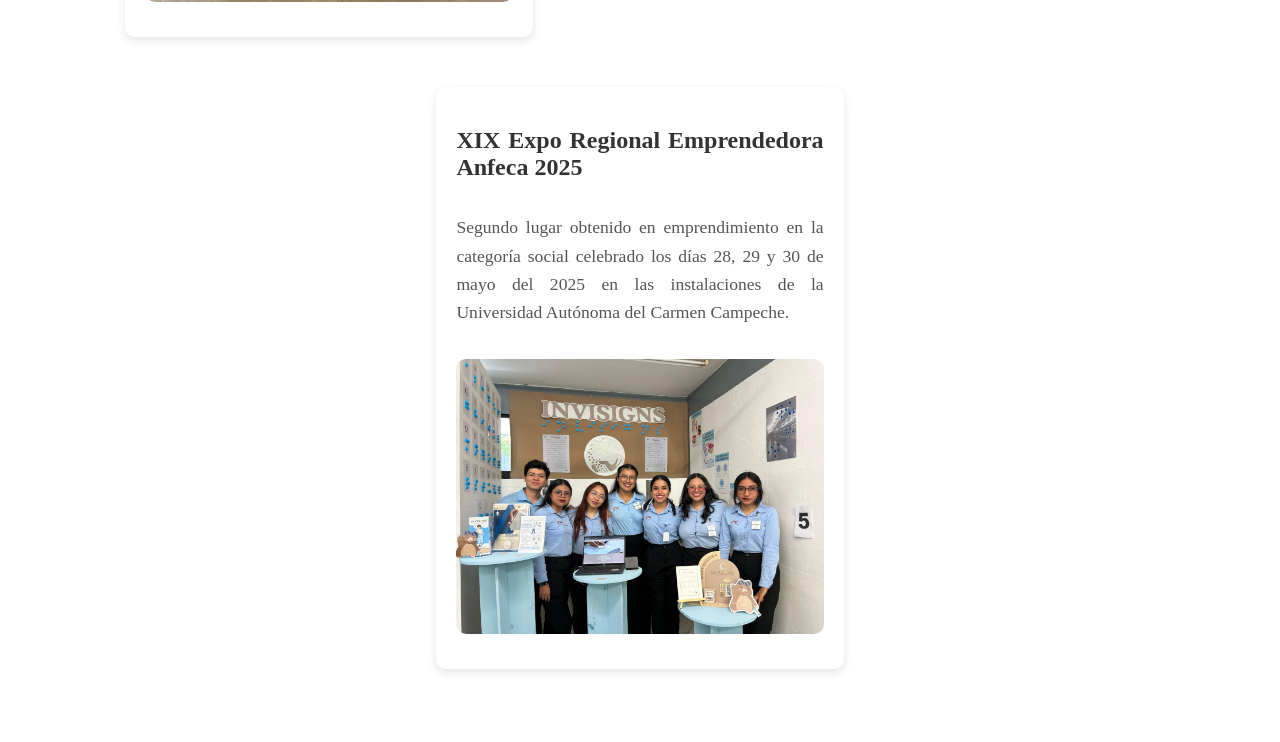
==== commit 2e3caeff: "más cambios" ====
--- a/Index.html
+++ b/Index.html
@@ -40,8 +40,6 @@
                 
                 No te quedes aquí, por favor sigue avanzando y conoce un poco más de mi!
             </p> 
-            
-            
         </div>
     </div>
     <div class="seccion2" id="seccion2">
@@ -105,7 +103,7 @@
                 celebrado los días 14 y 15 de marzo del 2025 en las instalaciones del Instituto Tecnológico Superior de Coatzacoalcos Veracruz.
                 <br><br>
             </p>
-            <img src="local_itesco.JPG" alt="" class="foto">
+            <img src="local_itesco.jpg" alt="" class="foto">
         </div>
 
         <div class="evidencia">
